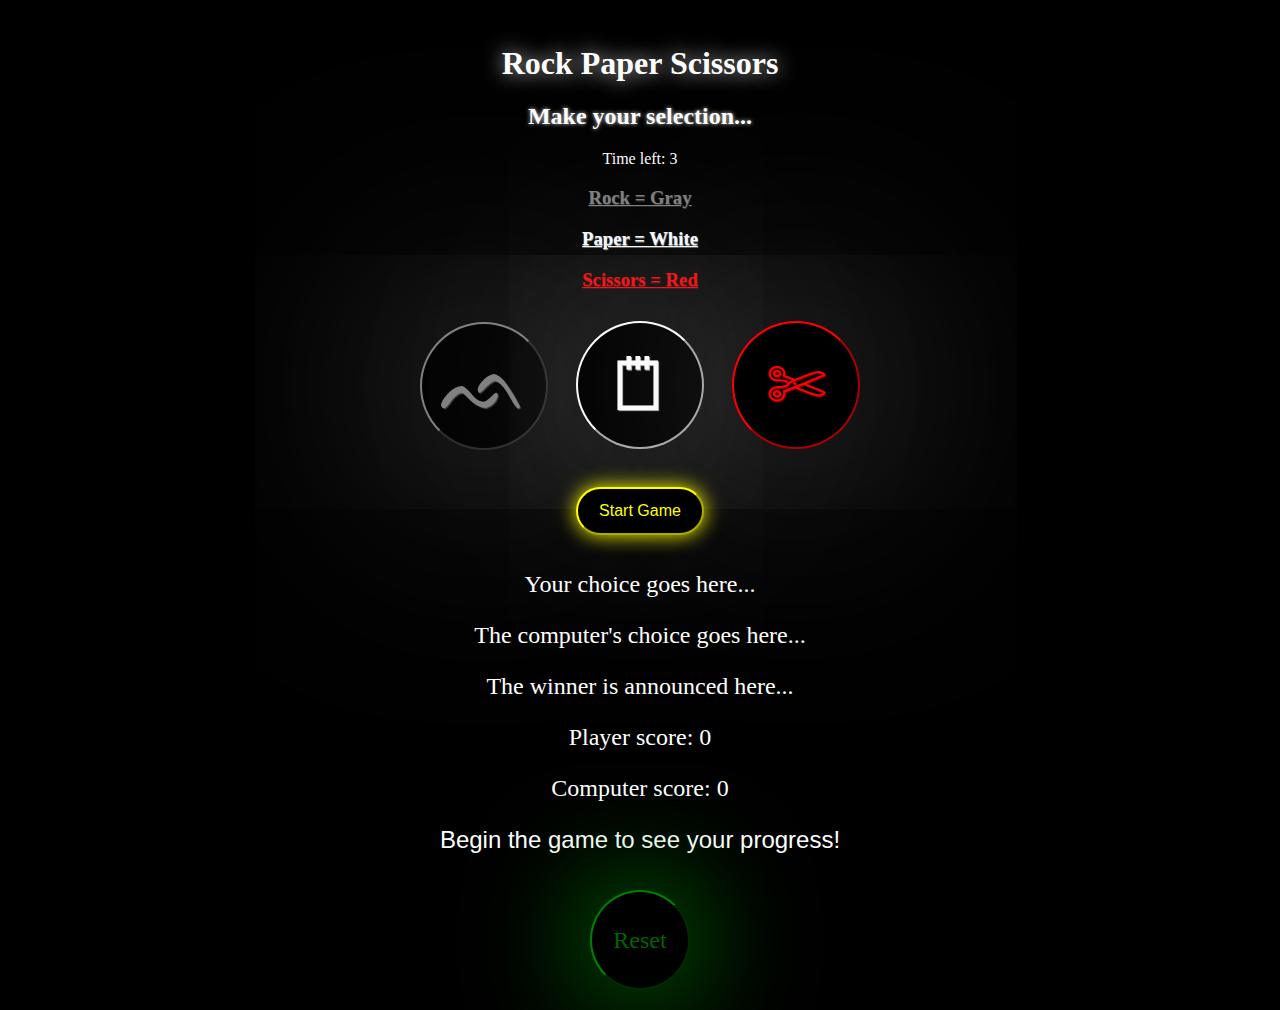
==== index.html @ 5c23f498 "rps upgrade" ====
<!DOCTYPE html>
<html>
    <head>
        <meta charset="utf-8">
        <meta name="viewport" content="width=device-length">
        <title>Rock Paper Scissors</title>
        <link href="style.css" rel="stylesheet" type="text/css" />
    </head>
    <body>
        <header>
            <h1>Rock Paper Scissors</h1>
        </header>
        <main>
            <h2>Make your selection...</h2>
            <div id="timer">Time left: 3</div>
            <h3 class="rockChar"><ins>Rock = Gray</ins></h3>
            <h3 class="paperChar"><ins>Paper = White</ins></h3>
            <h3 class="scissorsChar"><ins>Scissors = Red</ins></h3>
            <button onclick="getUserChoice('Rock')" class="rockChar" id="rockSelect" disabled>ᨒ</button>
            <button onclick="getUserChoice('Paper')" class="paperChar" id="paperSelect" disabled>🗒</button>
            <button onclick="getUserChoice('Scissors')" class="scissorsChar" id="scissorsSelect" disabled>✄</button>
            <br>
            <button onclick="startGame()" id="gameStart">Start Game</button>
            <div id="gameInfo">
            <p id="userChoice">Your choice goes here...</p>
            <p id="computerChoice">The computer's choice goes here...</p>
            <p id="winner">The winner is announced here...</p>
            <p id="playerScore">Player score: 0</p>
            <p id="computerScore">Computer score: 0</p>
            <p id="gameLead">Begin the game to see your progress!</p>
            <button onclick="resetButton('resetButton')" id="resetButton">Reset</button>
            </div>
        </main>
        <script src="script.js"></script>
    </body>
</html>
---- style.css ----
body {
    background-color: black;
    color: white;
    text-align: center;
    justify-content: center;
}

h1 {
    font-family: 'Papyrus';
    margin-top: 45px;
    text-shadow: 0 0 20px rgb(207, 207, 207);
}

h2 {
    font-family: cursive;
    text-shadow: 0px 0 4px rgb(207, 207, 207);
}

table {
    margin-bottom: 24px;
}

button {
    transition: all 0.3s ease;
    color: white;
    box-shadow: 0 0 350px rgb(153, 153, 153);
    font-size: 72px;
    border-radius: 90px;
    border-color: white;
    background-color: black;
    cursor: pointer;
    width: 128px;
    height: 128px;
    margin: 12px;
}

#gameStart {
    font-size: 16px;
    height: 48px;
    color: yellow;
    box-shadow: 0 0 20px yellow;
    border-color: yellow;
    margin-top: 25px;
}
#gameStart:hover {
    color: rgb(255, 255, 105);
    box-shadow: 0 0 40px rgb(255, 255, 105);
    border-color: rgb(255, 255, 105);
}
#gameStart:active {
    color: rgb(255, 255, 200);
    box-shadow: 0 0 60px rgb(255, 255, 200);;
    border-color: rgb(255, 255, 200);
}

.rockChar {
    color: grey;
    border-color: grey;
    text-shadow: 0.5px 0.5px 1px rgb(66, 66, 66);
}

.paperChar {
    color: white;
    border-color: white;
    text-shadow: 0.5px 0.5px 1px rgb(190, 190, 190);
}

.scissorsChar {
    color: red;
    border-color: red;
    text-shadow: 0.5px 0.5px 1px rgb(121, 0, 0);
}

#gameInfo {
    font-size: 24px;
}

#userChoice, #computerChoice {
    font-family: fantasy;
}

#playerScore, #computerScore {
    font-family: 'Lucida Sans', 'Lucida Sans Regular', 'Lucida Grande', 'Lucida Sans Unicode', Geneva, Verdana;
}

#gameLead {
    font-family: 'Franklin Gothic Medium', 'Arial Narrow', Arial, sans-serif;
}

.winnerPlayer {
    color: rgb(0, 255, 0);
    text-shadow: 0 0 18px green;
    font-weight: bold;
}
.winnerComputer {
    color: rgb(255, 0, 0);
    text-shadow: 0 0 18px rgb(66, 0, 0);
    font-weight: bold;
}
.playerLead {
    color: rgb(0, 110, 0);
    text-shadow: 0 0 18px rgb(0, 110, 0);
    text-decoration: underline;
}
.computerLead {
    color: rgb(110, 0, 0);
    text-shadow: 0 0 18px rgb(66, 0, 0);
    text-decoration: underline;
}

#rockSelect:hover {
    transform: scale(1.1);
    text-shadow: 0 0 25px rgb(190, 190, 190);
    box-shadow: 0 0 50px rgb(190, 190, 190);
}
#rockSelect:active {
    transform: scale(1.2);
    text-shadow: 0 0 50px rgb(230, 230, 230);
    box-shadow: 0 0 100px rgb(230, 230, 230);
}


#paperSelect:hover {
    transform: scale(1.1);
    text-shadow: 0 0 25px rgb(230, 230, 230);
    box-shadow: 0 0 50px rgb(190, 190, 190);
}
#paperSelect:active {
    transform: scale(1.2);
    text-shadow: 0 0 50px rgb(255, 255, 255);
    box-shadow: 0 0 100px rgb(230, 230, 230);
}


#scissorsSelect:hover {
    transform: scale(1.1);
    text-shadow: 0 0 25px rgb(194, 0, 0);
    box-shadow: 0 0 50px rgb(194, 0, 0);
}
#scissorsSelect:active {
    transform: scale(1.2);
    text-shadow: 0 0 50px rgb(255, 0, 0);
    box-shadow: 0 0 100px rgb(255, 0, 0);
}

#resetButton {
    font-family: cursive;
    font-size: 24px;
    width: 100px;
    height: 100px;
    border-color: green;
    color: darkgreen;
    box-shadow: 0 0 120px rgb(0, 165, 0);
    transition: all 0.5s ease;
}

#resetButton:hover {
    text-shadow: 0 0 8px green;
    box-shadow: 0 0 24px rgb(0, 255, 0);
}

#resetButton:active {
    color: rgb(155, 255, 155);
    text-shadow: 0 0 24px rgb(155, 255, 155);
    border-color: rgb(155, 255, 155);
    box-shadow: 0 0 120px rgb(176, 255, 176);
}
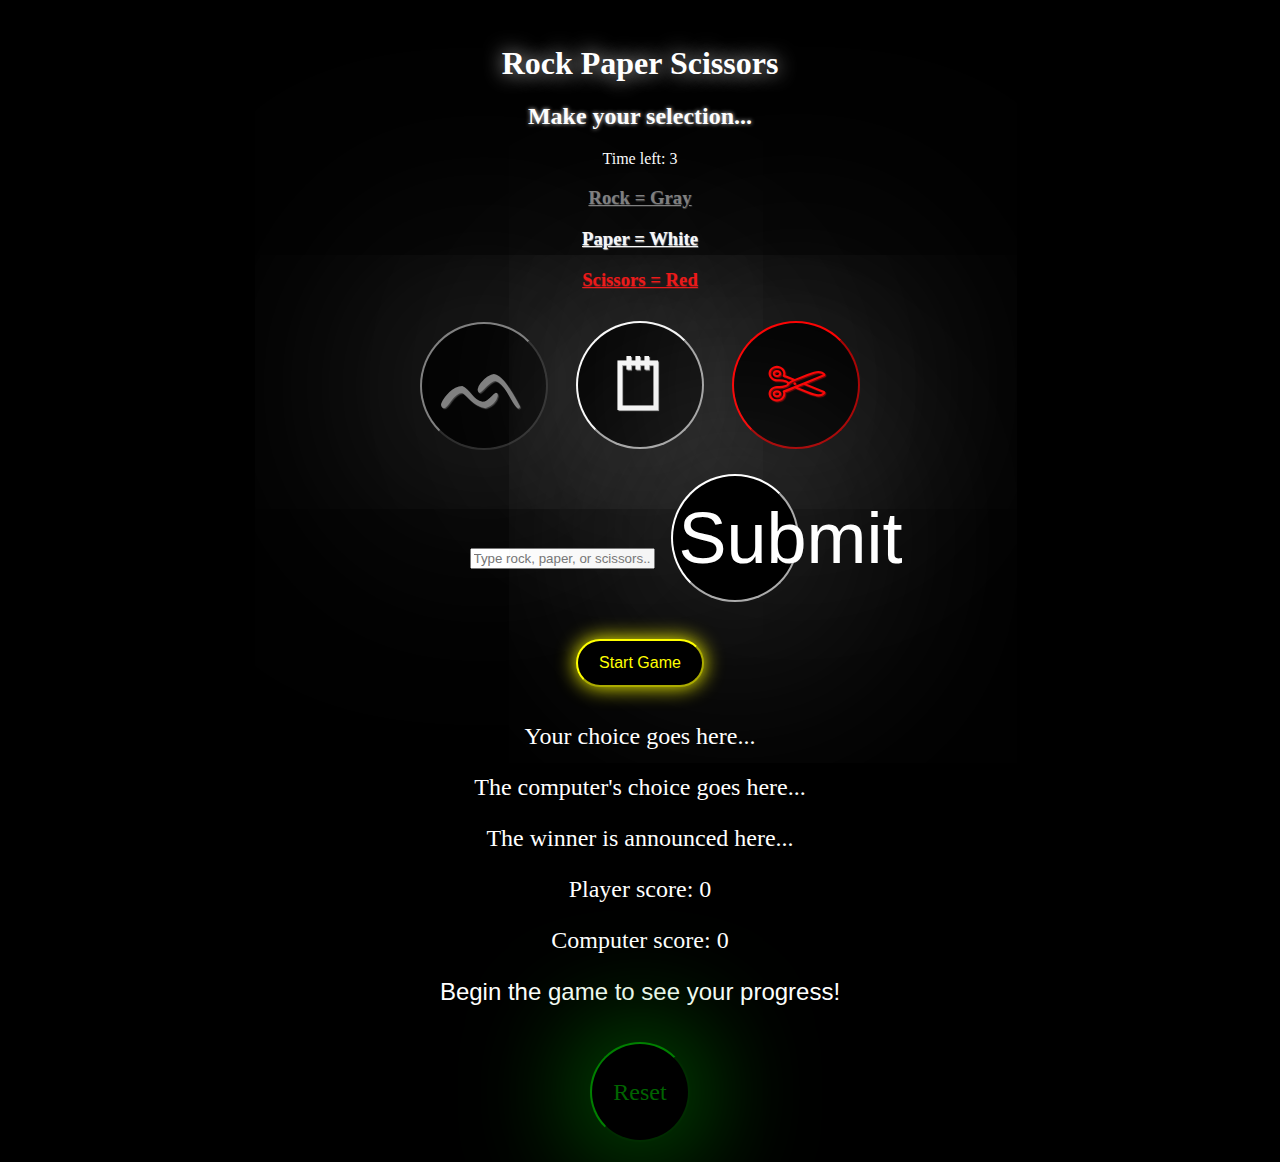
==== commit 4f665667: "rps upgrade" ====
--- a/index.html
+++ b/index.html
@@ -20,6 +20,9 @@
             <button onclick="getUserChoice('Paper')" class="paperChar" id="paperSelect" disabled>🗒</button>
             <button onclick="getUserChoice('Scissors')" class="scissorsChar" id="scissorsSelect" disabled>✄</button>
             <br>
+            <input type="text" id="userInput" placeholder="Type rock, paper, or scissors..." />
+            <button onclick="submitChoice()">Submit</button>
+            <br>
             <button onclick="startGame()" id="gameStart">Start Game</button>
             <div id="gameInfo">
             <p id="userChoice">Your choice goes here...</p>
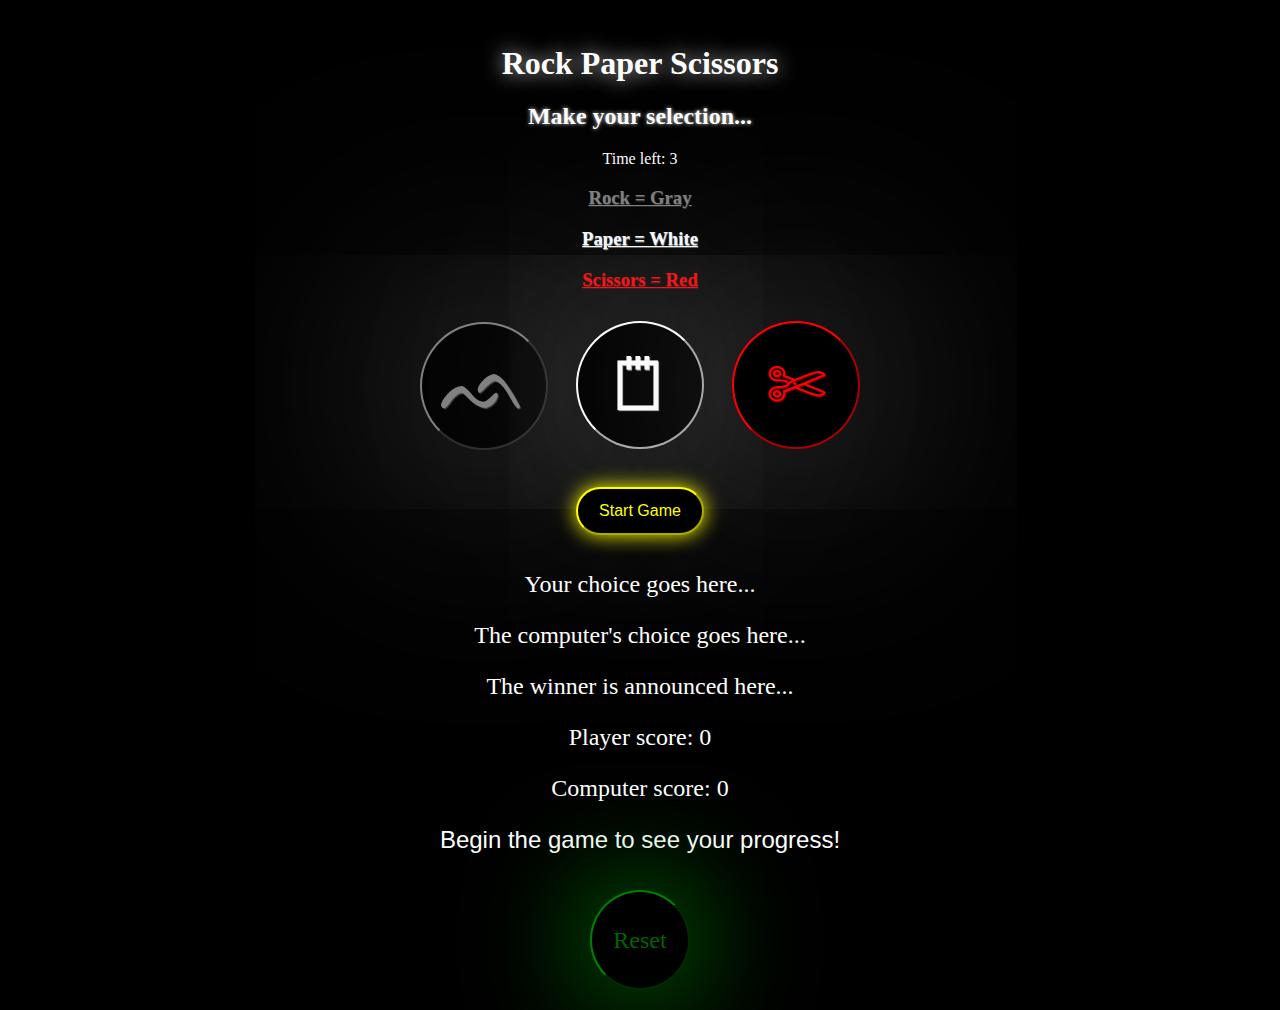
==== commit 6fc27500: "rps 1208" ====
--- a/index.html
+++ b/index.html
@@ -16,13 +16,9 @@
             <h3 class="rockChar"><ins>Rock = Gray</ins></h3>
             <h3 class="paperChar"><ins>Paper = White</ins></h3>
             <h3 class="scissorsChar"><ins>Scissors = Red</ins></h3>
-            <button onclick="getUserChoice('Rock')" class="rockChar" id="rockSelect" disabled>ᨒ</button>
-            <button onclick="getUserChoice('Paper')" class="paperChar" id="paperSelect" disabled>🗒</button>
-            <button onclick="getUserChoice('Scissors')" class="scissorsChar" id="scissorsSelect" disabled>✄</button>
-            <br>
-            <input type="text" id="userInput" placeholder="Type rock, paper, or scissors..." />
-            <button onclick="submitChoice()">Submit</button>
-            <br>
+            <button onclick="getUserChoice('rock')" class="rockChar" id="rockSelect" disabled>ᨒ</button>
+            <button onclick="getUserChoice('paper')" class="paperChar" id="paperSelect" disabled>🗒</button>
+            <button onclick="getUserChoice('scissors')" class="scissorsChar" id="scissorsSelect" disabled>✄</button><br>
             <button onclick="startGame()" id="gameStart">Start Game</button>
             <div id="gameInfo">
             <p id="userChoice">Your choice goes here...</p>
@@ -31,7 +27,7 @@
             <p id="playerScore">Player score: 0</p>
             <p id="computerScore">Computer score: 0</p>
             <p id="gameLead">Begin the game to see your progress!</p>
-            <button onclick="resetButton('resetButton')" id="resetButton">Reset</button>
+            <button onclick="resetButton()" id="resetButton">Reset</button>
             </div>
         </main>
         <script src="script.js"></script>
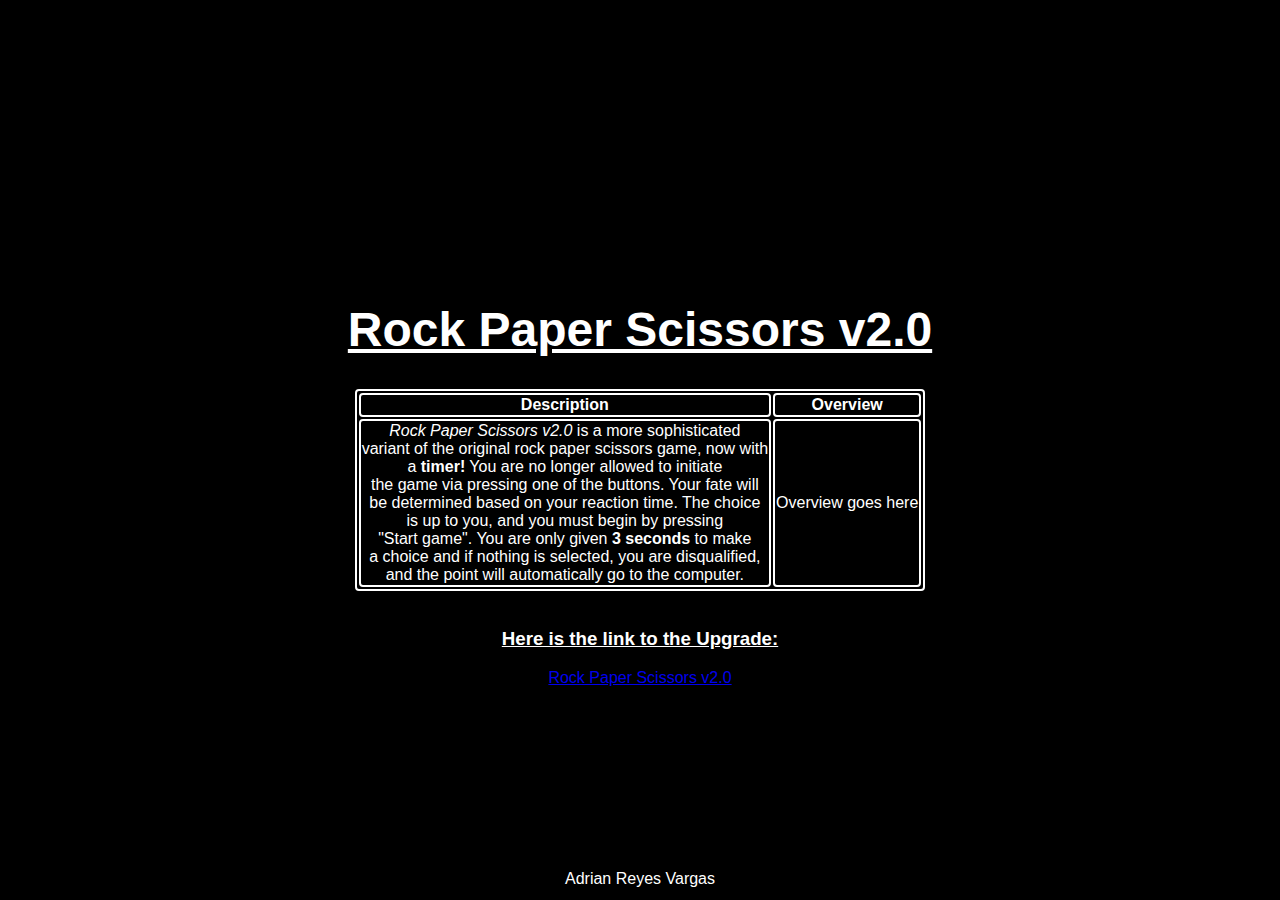
==== commit 00b63634: "rpsv2 landing 2/3" ====
--- a/index.html
+++ b/index.html
@@ -1,35 +1,37 @@
 <!DOCTYPE html>
 <html>
     <head>
-        <meta charset="utf-8">
-        <meta name="viewport" content="width=device-length">
-        <title>Rock Paper Scissors</title>
-        <link href="style.css" rel="stylesheet" type="text/css" />
+        <title>Rock Paper Scissors v2.0</title>
+        <link href="index.css" rel="stylesheet">
     </head>
     <body>
         <header>
-            <h1>Rock Paper Scissors</h1>
+            <h1>Rock Paper Scissors v2.0</h1>
         </header>
         <main>
-            <h2>Make your selection...</h2>
-            <div id="timer">Time left: 3</div>
-            <h3 class="rockChar"><ins>Rock = Gray</ins></h3>
-            <h3 class="paperChar"><ins>Paper = White</ins></h3>
-            <h3 class="scissorsChar"><ins>Scissors = Red</ins></h3>
-            <button onclick="getUserChoice('rock')" class="rockChar" id="rockSelect" disabled>ᨒ</button>
-            <button onclick="getUserChoice('paper')" class="paperChar" id="paperSelect" disabled>🗒</button>
-            <button onclick="getUserChoice('scissors')" class="scissorsChar" id="scissorsSelect" disabled>✄</button><br>
-            <button onclick="startGame()" id="gameStart">Start Game</button>
-            <div id="gameInfo">
-            <p id="userChoice">Your choice goes here...</p>
-            <p id="computerChoice">The computer's choice goes here...</p>
-            <p id="winner">The winner is announced here...</p>
-            <p id="playerScore">Player score: 0</p>
-            <p id="computerScore">Computer score: 0</p>
-            <p id="gameLead">Begin the game to see your progress!</p>
-            <button onclick="resetButton()" id="resetButton">Reset</button>
-            </div>
+            <table>
+                <tr id="bold">
+                    <td>Description</td>
+                    <td>Overview</td>
+                </tr>
+                <tr>
+                    <td><i>Rock Paper Scissors v2.0</i> is a more sophisticated<br>
+                        variant of the original rock paper scissors game, now with<br>
+                        a <strong>timer!</strong> You are no longer allowed to initiate<br>
+                        the game via pressing one of the buttons. Your fate will<br>
+                        be determined based on your reaction time. The choice<br>
+                        is up to you, and you must begin by pressing<br>
+                        "Start game". You are only given <strong>3 seconds</strong> to make<br>
+                        a choice and if nothing is selected, you are disqualified,<br>
+                        and the point will automatically go to the computer.
+                    </td>
+                    <td>Overview goes here</td>
+                </tr>
+            </table>
+            <br>
+            <h3>Here is the link to the Upgrade:</h3>
+            <a href="project.html">Rock Paper Scissors v2.0</a>
         </main>
-        <script src="script.js"></script>
+        <footer>Adrian Reyes Vargas</footer>
     </body>
-</html>
+</html>--- a/index.css
+++ b/index.css
@@ -0,0 +1,51 @@
+body {
+    font-family: Arial, Helvetica;
+    margin: 0;
+    padding: 0;
+    background-color: black;
+    color: white;
+}
+
+header {
+    margin-top: 30vh;
+    display: flex;
+    justify-content: center;
+    align-items: center;
+}
+
+main {
+    display: flex;
+    flex-direction: column;
+    align-items: center;
+}
+
+h1 {
+    font-size: 48px;
+    text-decoration: underline;
+}
+
+h3 {
+    text-decoration: underline;
+}
+
+table, th, td {
+    text-align: center;
+    border: 2px solid white;
+    border-radius: 4px;
+}
+
+
+footer {
+    position: fixed;
+    left: 0;
+    bottom: 0;
+    margin-bottom: 12px;
+    width: 100%;
+    text-align: center;
+    background-color: black;
+    color: white;
+}
+
+#bold {
+    font-weight: bold;
+}
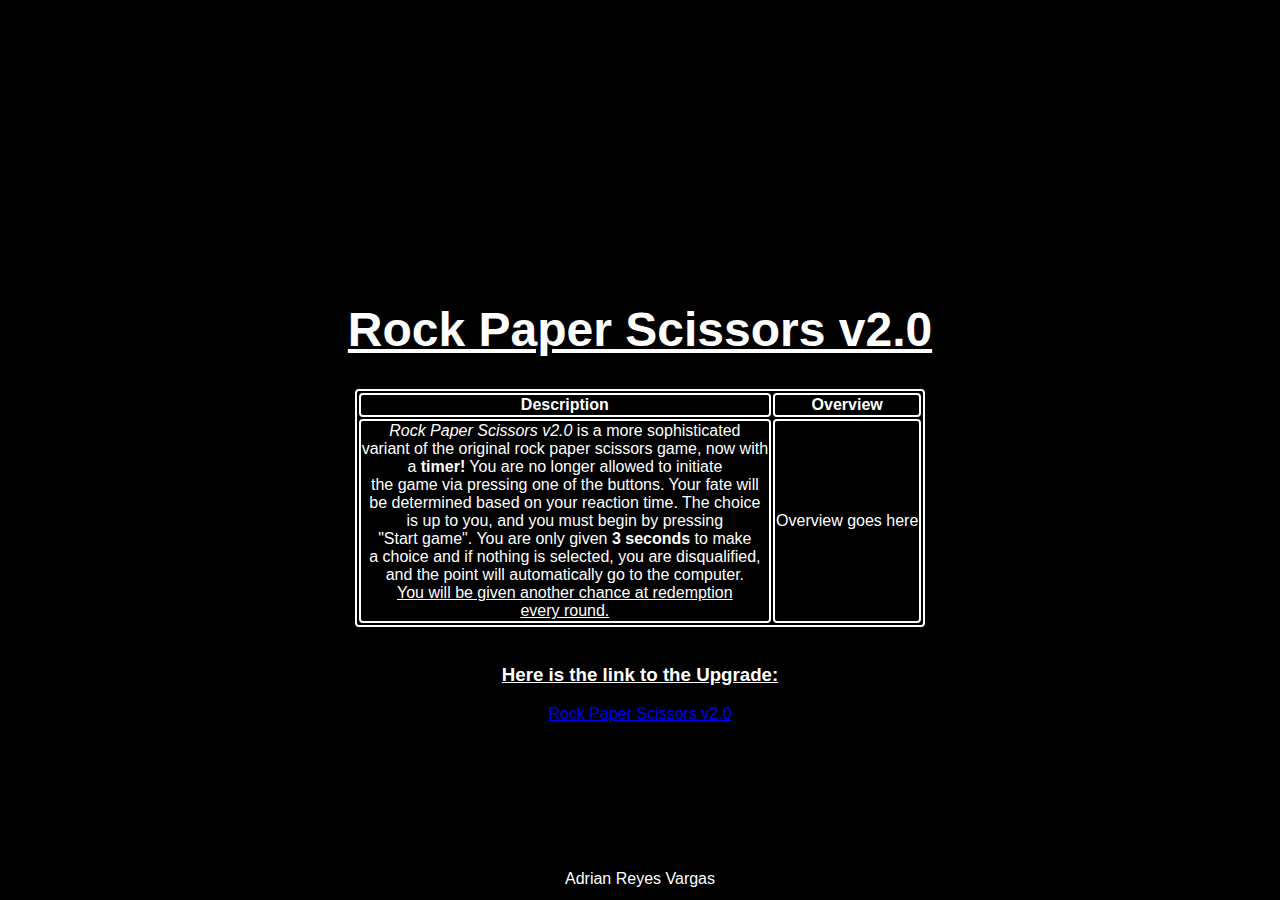
==== commit 9f263714: "rpsv2 landing 2/3" ====
--- a/index.html
+++ b/index.html
@@ -23,7 +23,9 @@
                         is up to you, and you must begin by pressing<br>
                         "Start game". You are only given <strong>3 seconds</strong> to make<br>
                         a choice and if nothing is selected, you are disqualified,<br>
-                        and the point will automatically go to the computer.
+                        and the point will automatically go to the computer.<br>
+                        <u>You will be given another chance at redemption<br>
+                        every round.</u>
                     </td>
                     <td>Overview goes here</td>
                 </tr>
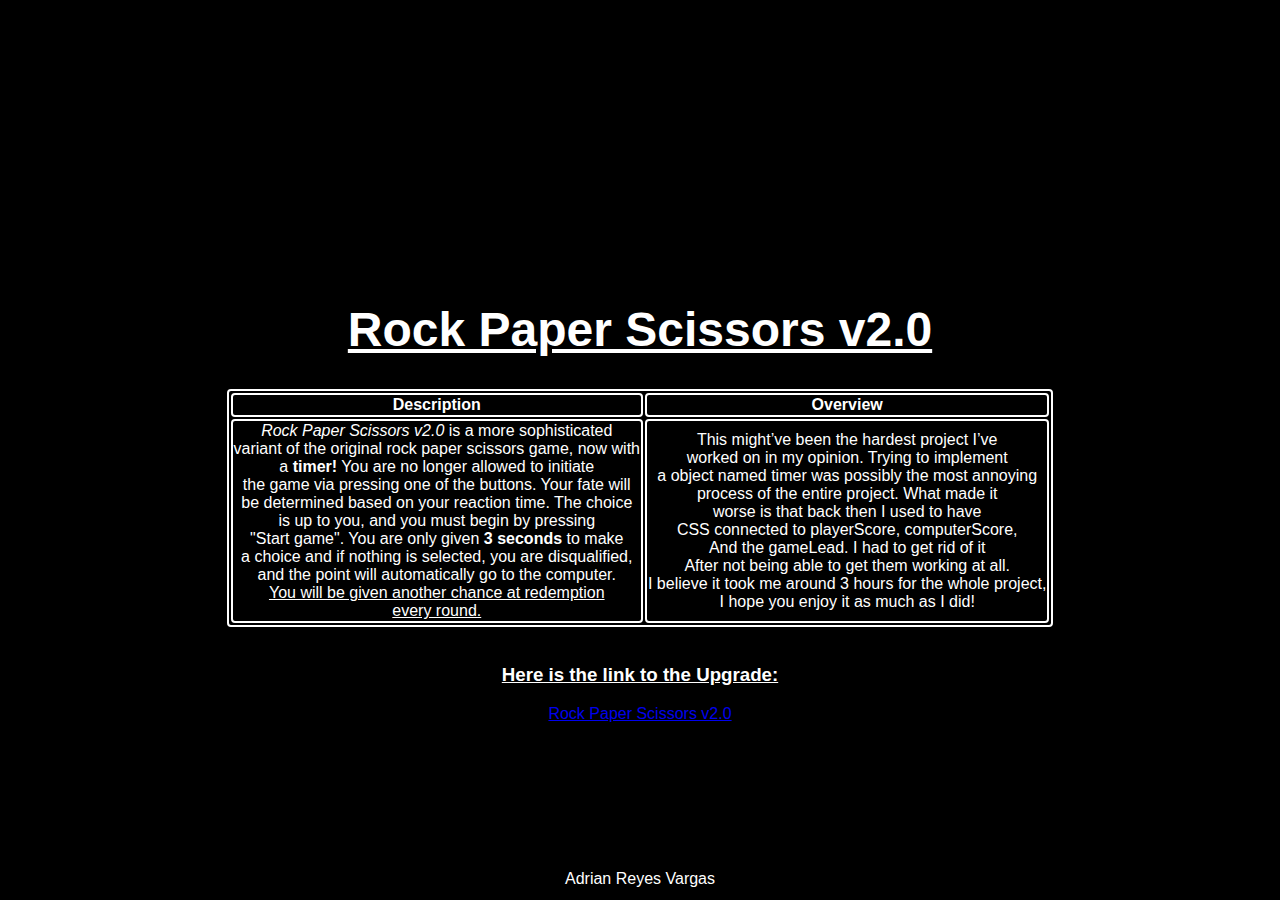
==== commit 22a5ff25: "rps final changes" ====
--- a/index.html
+++ b/index.html
@@ -27,7 +27,16 @@
                         <u>You will be given another chance at redemption<br>
                         every round.</u>
                     </td>
-                    <td>Overview goes here</td>
+                    <td>This might’ve been the hardest project I’ve<br>
+                        worked on in my opinion. Trying to implement<br> 
+                        a object named timer was possibly the most annoying<br>
+                        process of the entire project. What made it<br>
+                        worse is that back then I used to have<br>
+                        CSS connected to playerScore, computerScore,<br>
+                        And the gameLead. I had to get rid of it<br>
+                        After not being able to get them working at all.<br>
+                        I believe it took me around 3 hours for the whole project,<br>
+                        I hope you enjoy it as much as I did!</td>
                 </tr>
             </table>
             <br>
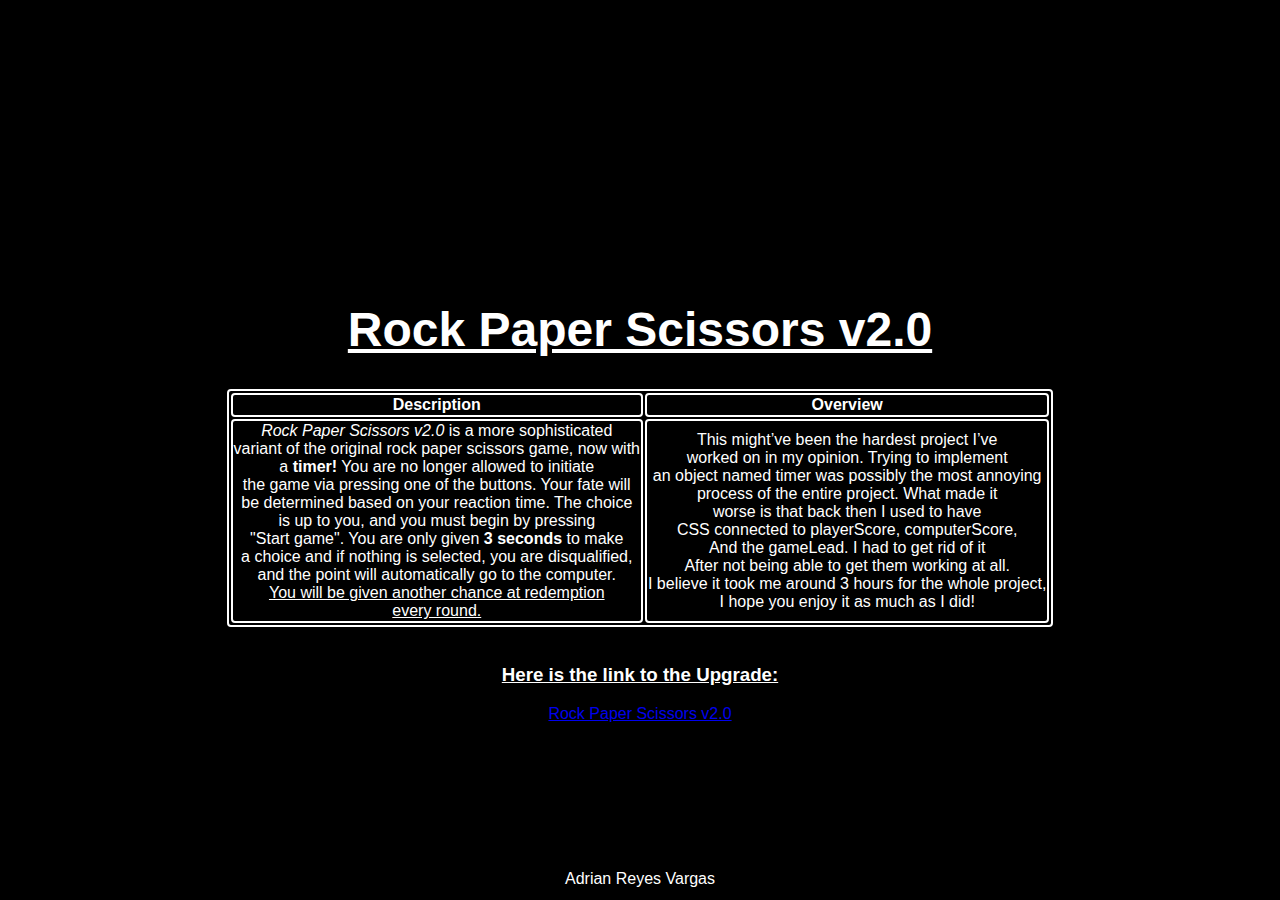
==== commit 8196c94e: "rps final change" ====
--- a/index.html
+++ b/index.html
@@ -29,7 +29,7 @@
                     </td>
                     <td>This might’ve been the hardest project I’ve<br>
                         worked on in my opinion. Trying to implement<br> 
-                        a object named timer was possibly the most annoying<br>
+                        an object named timer was possibly the most annoying<br>
                         process of the entire project. What made it<br>
                         worse is that back then I used to have<br>
                         CSS connected to playerScore, computerScore,<br>
